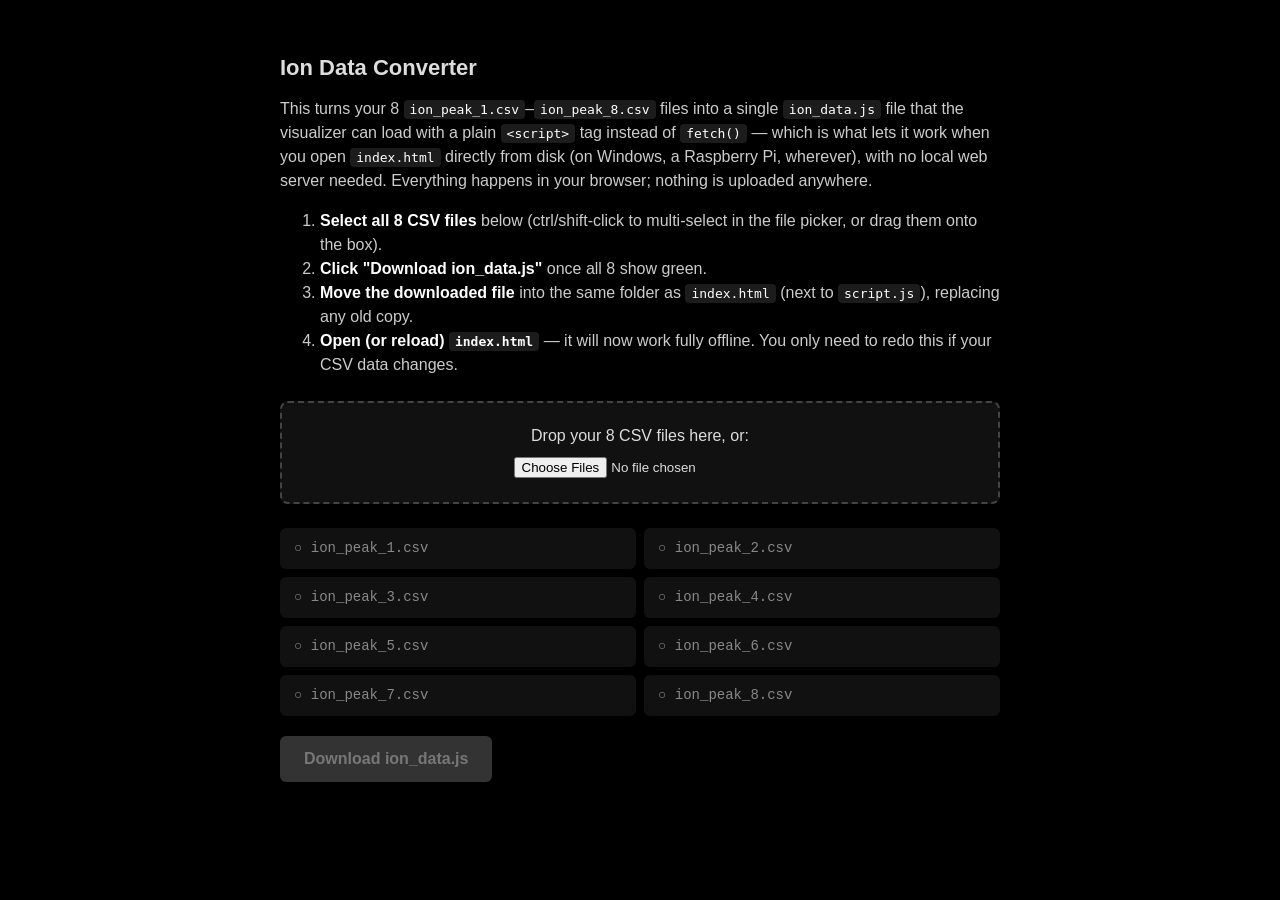
==== convert.html @ 18af2452 "Add files via upload" ====
<!DOCTYPE html>
<html lang="en">
<head>
<meta charset="UTF-8">
<meta name="viewport" content="width=device-width, initial-scale=1.0">
<title>Ion Data Converter (for offline use)</title>
<style>
  html, body {
    margin: 0;
    min-height: 100%;
    background: #000;
    color: #ddd;
    font-family: Helvetica, Arial, sans-serif;
  }
  #wrap {
    max-width: 720px;
    margin: 0 auto;
    padding: 40px 24px 80px 24px;
  }
  h1 {
    font-size: 22px;
    margin-bottom: 4px;
  }
  p, li {
    line-height: 1.5;
    color: #ccc;
  }
  code {
    background: #1c1c1c;
    padding: 2px 6px;
    border-radius: 4px;
    color: #fff;
  }
  #dropZone {
    margin: 24px 0;
    padding: 24px;
    border: 2px dashed #444;
    border-radius: 8px;
    text-align: center;
    background: #111;
  }
  #fileInput {
    margin-top: 12px;
  }
  ul#checklist {
    list-style: none;
    padding: 0;
    margin: 20px 0;
    display: grid;
    grid-template-columns: repeat(2, 1fr);
    gap: 8px;
  }
  ul#checklist li {
    background: #111;
    border-radius: 6px;
    padding: 10px 14px;
    font-family: "Courier New", monospace;
    font-size: 14px;
  }
  ul#checklist li.loaded { color: #7fd97f; }
  ul#checklist li.pending { color: #888; }
  ul#checklist li.error { color: #ff8080; }
  button {
    padding: 14px 24px;
    font-size: 16px;
    font-weight: bold;
    border: none;
    border-radius: 6px;
    color: #fff;
    background: #2e7d32;
    cursor: pointer;
  }
  button:disabled {
    background: #333;
    color: #777;
    cursor: not-allowed;
  }
  #statusMsg {
    margin-top: 16px;
    font-size: 14px;
    color: #aaa;
    white-space: pre-line;
  }
  .step {
    color: #fff;
    font-weight: bold;
  }
</style>
</head>
<body>
<div id="wrap">
  <h1>Ion Data Converter</h1>
  <p>
    This turns your 8 <code>ion_peak_1.csv</code>&ndash;<code>ion_peak_8.csv</code>
    files into a single <code>ion_data.js</code> file that the visualizer can load
    with a plain <code>&lt;script&gt;</code> tag instead of <code>fetch()</code> &mdash;
    which is what lets it work when you open <code>index.html</code> directly from
    disk (on Windows, a Raspberry Pi, wherever), with no local web server needed.
    Everything happens in your browser; nothing is uploaded anywhere.
  </p>
  <ol>
    <li><span class="step">Select all 8 CSV files</span> below (ctrl/shift-click to
      multi-select in the file picker, or drag them onto the box).</li>
    <li><span class="step">Click "Download ion_data.js"</span> once all 8 show green.</li>
    <li><span class="step">Move the downloaded file</span> into the same folder as
      <code>index.html</code> (next to <code>script.js</code>), replacing any old copy.</li>
    <li><span class="step">Open (or reload) <code>index.html</code></span> &mdash; it will
      now work fully offline. You only need to redo this if your CSV data changes.</li>
  </ol>

  <div id="dropZone">
    <div>Drop your 8 CSV files here, or:</div>
    <input type="file" id="fileInput" accept=".csv" multiple>
  </div>

  <ul id="checklist"></ul>

  <button id="downloadBtn" disabled>Download ion_data.js</button>
  <div id="statusMsg"></div>
</div>

<script>
"use strict";

const EXPECTED_COUNT = 8;
const loaded = {}; // index (1-8) -> array of rows (each row: array of ints)

const checklist = document.getElementById("checklist");
const downloadBtn = document.getElementById("downloadBtn");
const statusMsg = document.getElementById("statusMsg");
const fileInput = document.getElementById("fileInput");
const dropZone = document.getElementById("dropZone");

function buildChecklist() {
  checklist.innerHTML = "";
  for (let i = 1; i <= EXPECTED_COUNT; i++) {
    const li = document.createElement("li");
    li.id = `slot-${i}`;
    if (loaded[i]) {
      li.className = "loaded";
      li.textContent = `\u2713 ion_peak_${i}.csv (${loaded[i].length} rows)`;
    } else {
      li.className = "pending";
      li.textContent = `\u25cb ion_peak_${i}.csv`;
    }
    checklist.appendChild(li);
  }
}
buildChecklist();

function parseCsvText(text) {
  return text
    .trim()
    .split(/\r?\n/)
    .filter(line => line.length > 0)
    .map(line => line.split(",").map(v => parseInt(v.trim(), 10)));
}

function handleFiles(fileList) {
  const files = Array.from(fileList).filter(f => /\.csv$/i.test(f.name));
  if (files.length === 0) {
    statusMsg.textContent = "No .csv files found in your selection.";
    return;
  }

  let pending = files.length;
  files.forEach(file => {
    const m = file.name.match(/ion_peak_(\d)\.csv$/i);
    if (!m) {
      statusMsg.textContent = `Skipping "${file.name}" -- doesn't match ion_peak_N.csv (N=1-8).`;
      pending--;
      return;
    }
    const index = parseInt(m[1], 10);
    if (index < 1 || index > 8) {
      statusMsg.textContent = `Skipping "${file.name}" -- index ${index} is out of range 1-8.`;
      pending--;
      return;
    }

    const reader = new FileReader();
    reader.onload = () => {
      try {
        loaded[index] = parseCsvText(reader.result);
      } catch (err) {
        statusMsg.textContent = `Couldn't parse "${file.name}": ${err.message}`;
      }
      buildChecklist();
      updateDownloadButton();
    };
    reader.onerror = () => {
      statusMsg.textContent = `Couldn't read "${file.name}".`;
    };
    reader.readAsText(file);
  });
}

function updateDownloadButton() {
  const count = Object.keys(loaded).length;
  downloadBtn.disabled = count < EXPECTED_COUNT;
  if (count < EXPECTED_COUNT) {
    statusMsg.textContent = `${count}/${EXPECTED_COUNT} files loaded so far.`;
  } else {
    statusMsg.textContent = "All 8 files loaded -- ready to download ion_data.js.";
  }
}

fileInput.addEventListener("change", e => handleFiles(e.target.files));

dropZone.addEventListener("dragover", e => {
  e.preventDefault();
  dropZone.style.background = "#1a1a1a";
});
dropZone.addEventListener("dragleave", () => {
  dropZone.style.background = "#111";
});
dropZone.addEventListener("drop", e => {
  e.preventDefault();
  dropZone.style.background = "#111";
  handleFiles(e.dataTransfer.files);
});

downloadBtn.addEventListener("click", () => {
  const parts = ["window.ION_PEAK_DATA = {"];
  for (let i = 1; i <= EXPECTED_COUNT; i++) {
    const rowsJson = JSON.stringify(loaded[i]);
    parts.push(`  ${i}: ${rowsJson},`);
  }
  parts.push("};");
  const content = parts.join("\n") + "\n";

  const blob = new Blob([content], { type: "text/javascript" });
  const url = URL.createObjectURL(blob);
  const a = document.createElement("a");
  a.href = url;
  a.download = "ion_data.js";
  document.body.appendChild(a);
  a.click();
  document.body.removeChild(a);
  URL.revokeObjectURL(url);

  statusMsg.textContent = "Downloaded ion_data.js -- move it next to index.html.";
});
</script>
</body>
</html>
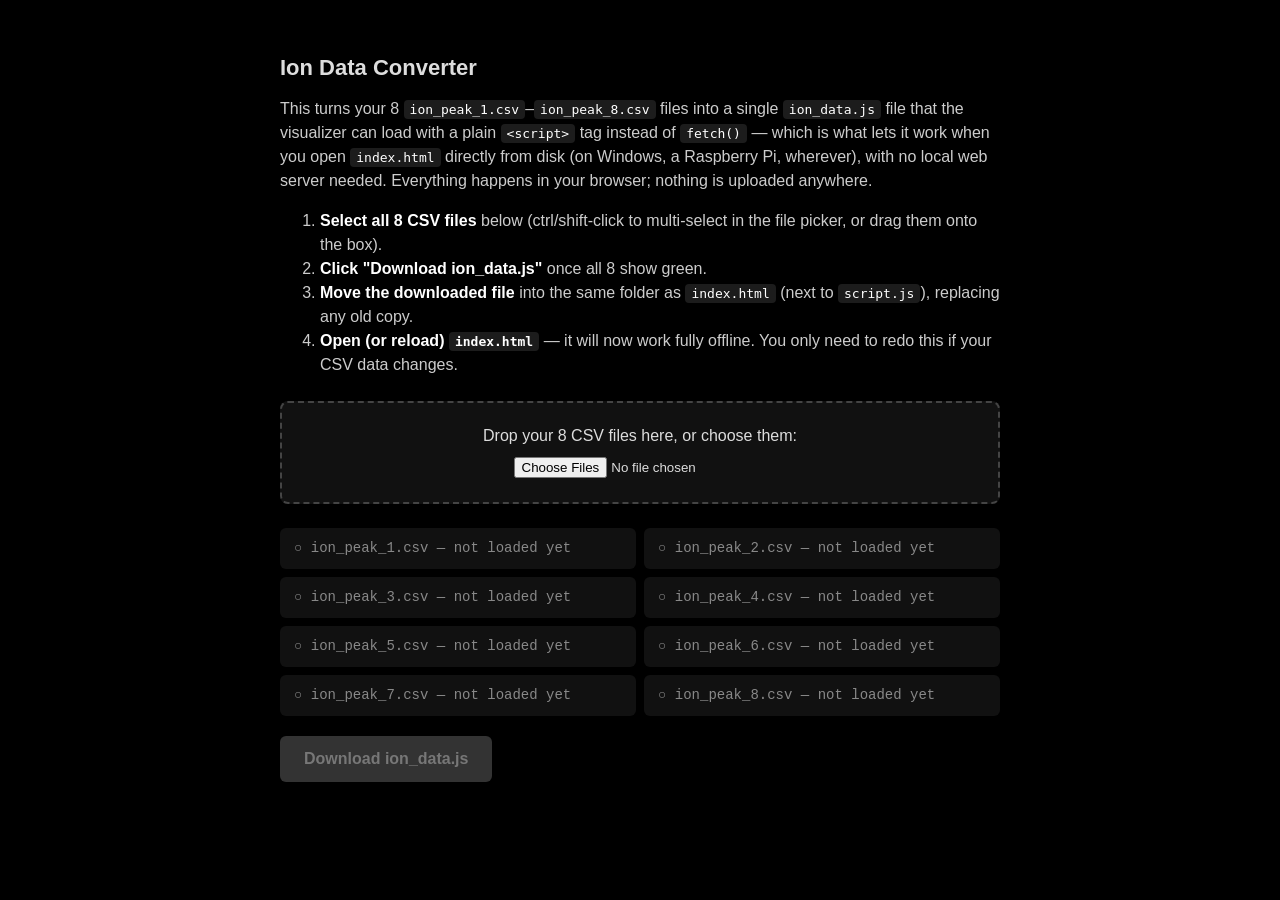
==== commit f5cf16fa: "Add files via upload" ====
--- a/convert.html
+++ b/convert.html
@@ -3,6 +3,17 @@
 <head>
 <meta charset="UTF-8">
 <meta name="viewport" content="width=device-width, initial-scale=1.0">
+<!--
+  Content-Security-Policy: this page only ever needs its own script/style
+  (no CDNs, no inline scripts -- see convert.js) and never talks to the
+  network, so the policy below is about as tight as one can be. GitHub
+  Pages doesn't let a static site set this as a real HTTP header, so it's
+  declared here instead; a couple of directives (frame-ancestors in
+  particular) only take effect via a real header and are silently
+  ignored when set this way -- see the note in index.html for more.
+-->
+<meta http-equiv="Content-Security-Policy" content="default-src 'self'; script-src 'self'; style-src 'self' 'unsafe-inline'; img-src 'self'; connect-src 'none'; object-src 'none'; base-uri 'self'; form-action 'none';">
+<meta name="referrer" content="strict-origin-when-cross-origin">
 <title>Ion Data Converter (for offline use)</title>
 <style>
   html, body {
@@ -85,6 +96,10 @@
     color: #fff;
     font-weight: bold;
   }
+  button:focus-visible, input:focus-visible, a:focus-visible {
+    outline: 3px solid #4fc3f7;
+    outline-offset: 2px;
+  }
 </style>
 </head>
 <body>
@@ -109,138 +124,16 @@
   </ol>
 
   <div id="dropZone">
-    <div>Drop your 8 CSV files here, or:</div>
+    <label for="fileInput">Drop your 8 CSV files here, or choose them:</label><br>
     <input type="file" id="fileInput" accept=".csv" multiple>
   </div>
 
   <ul id="checklist"></ul>
 
   <button id="downloadBtn" disabled>Download ion_data.js</button>
-  <div id="statusMsg"></div>
+  <div id="statusMsg" role="status" aria-live="polite"></div>
 </div>
 
-<script>
-"use strict";
-
-const EXPECTED_COUNT = 8;
-const loaded = {}; // index (1-8) -> array of rows (each row: array of ints)
-
-const checklist = document.getElementById("checklist");
-const downloadBtn = document.getElementById("downloadBtn");
-const statusMsg = document.getElementById("statusMsg");
-const fileInput = document.getElementById("fileInput");
-const dropZone = document.getElementById("dropZone");
-
-function buildChecklist() {
-  checklist.innerHTML = "";
-  for (let i = 1; i <= EXPECTED_COUNT; i++) {
-    const li = document.createElement("li");
-    li.id = `slot-${i}`;
-    if (loaded[i]) {
-      li.className = "loaded";
-      li.textContent = `\u2713 ion_peak_${i}.csv (${loaded[i].length} rows)`;
-    } else {
-      li.className = "pending";
-      li.textContent = `\u25cb ion_peak_${i}.csv`;
-    }
-    checklist.appendChild(li);
-  }
-}
-buildChecklist();
-
-function parseCsvText(text) {
-  return text
-    .trim()
-    .split(/\r?\n/)
-    .filter(line => line.length > 0)
-    .map(line => line.split(",").map(v => parseInt(v.trim(), 10)));
-}
-
-function handleFiles(fileList) {
-  const files = Array.from(fileList).filter(f => /\.csv$/i.test(f.name));
-  if (files.length === 0) {
-    statusMsg.textContent = "No .csv files found in your selection.";
-    return;
-  }
-
-  let pending = files.length;
-  files.forEach(file => {
-    const m = file.name.match(/ion_peak_(\d)\.csv$/i);
-    if (!m) {
-      statusMsg.textContent = `Skipping "${file.name}" -- doesn't match ion_peak_N.csv (N=1-8).`;
-      pending--;
-      return;
-    }
-    const index = parseInt(m[1], 10);
-    if (index < 1 || index > 8) {
-      statusMsg.textContent = `Skipping "${file.name}" -- index ${index} is out of range 1-8.`;
-      pending--;
-      return;
-    }
-
-    const reader = new FileReader();
-    reader.onload = () => {
-      try {
-        loaded[index] = parseCsvText(reader.result);
-      } catch (err) {
-        statusMsg.textContent = `Couldn't parse "${file.name}": ${err.message}`;
-      }
-      buildChecklist();
-      updateDownloadButton();
-    };
-    reader.onerror = () => {
-      statusMsg.textContent = `Couldn't read "${file.name}".`;
-    };
-    reader.readAsText(file);
-  });
-}
-
-function updateDownloadButton() {
-  const count = Object.keys(loaded).length;
-  downloadBtn.disabled = count < EXPECTED_COUNT;
-  if (count < EXPECTED_COUNT) {
-    statusMsg.textContent = `${count}/${EXPECTED_COUNT} files loaded so far.`;
-  } else {
-    statusMsg.textContent = "All 8 files loaded -- ready to download ion_data.js.";
-  }
-}
-
-fileInput.addEventListener("change", e => handleFiles(e.target.files));
-
-dropZone.addEventListener("dragover", e => {
-  e.preventDefault();
-  dropZone.style.background = "#1a1a1a";
-});
-dropZone.addEventListener("dragleave", () => {
-  dropZone.style.background = "#111";
-});
-dropZone.addEventListener("drop", e => {
-  e.preventDefault();
-  dropZone.style.background = "#111";
-  handleFiles(e.dataTransfer.files);
-});
-
-downloadBtn.addEventListener("click", () => {
-  const parts = ["window.ION_PEAK_DATA = {"];
-  for (let i = 1; i <= EXPECTED_COUNT; i++) {
-    const rowsJson = JSON.stringify(loaded[i]);
-    parts.push(`  ${i}: ${rowsJson},`);
-  }
-  parts.push("};");
-  const content = parts.join("\n") + "\n";
-
-  const blob = new Blob([content], { type: "text/javascript" });
-  const url = URL.createObjectURL(blob);
-  const a = document.createElement("a");
-  a.href = url;
-  a.download = "ion_data.js";
-  document.body.appendChild(a);
-  a.click();
-  document.body.removeChild(a);
-  URL.revokeObjectURL(url);
-
-  statusMsg.textContent = "Downloaded ion_data.js -- move it next to index.html.";
-});
-</script>
+<script src="convert.js"></script>
 </body>
-</html>
+</html>
